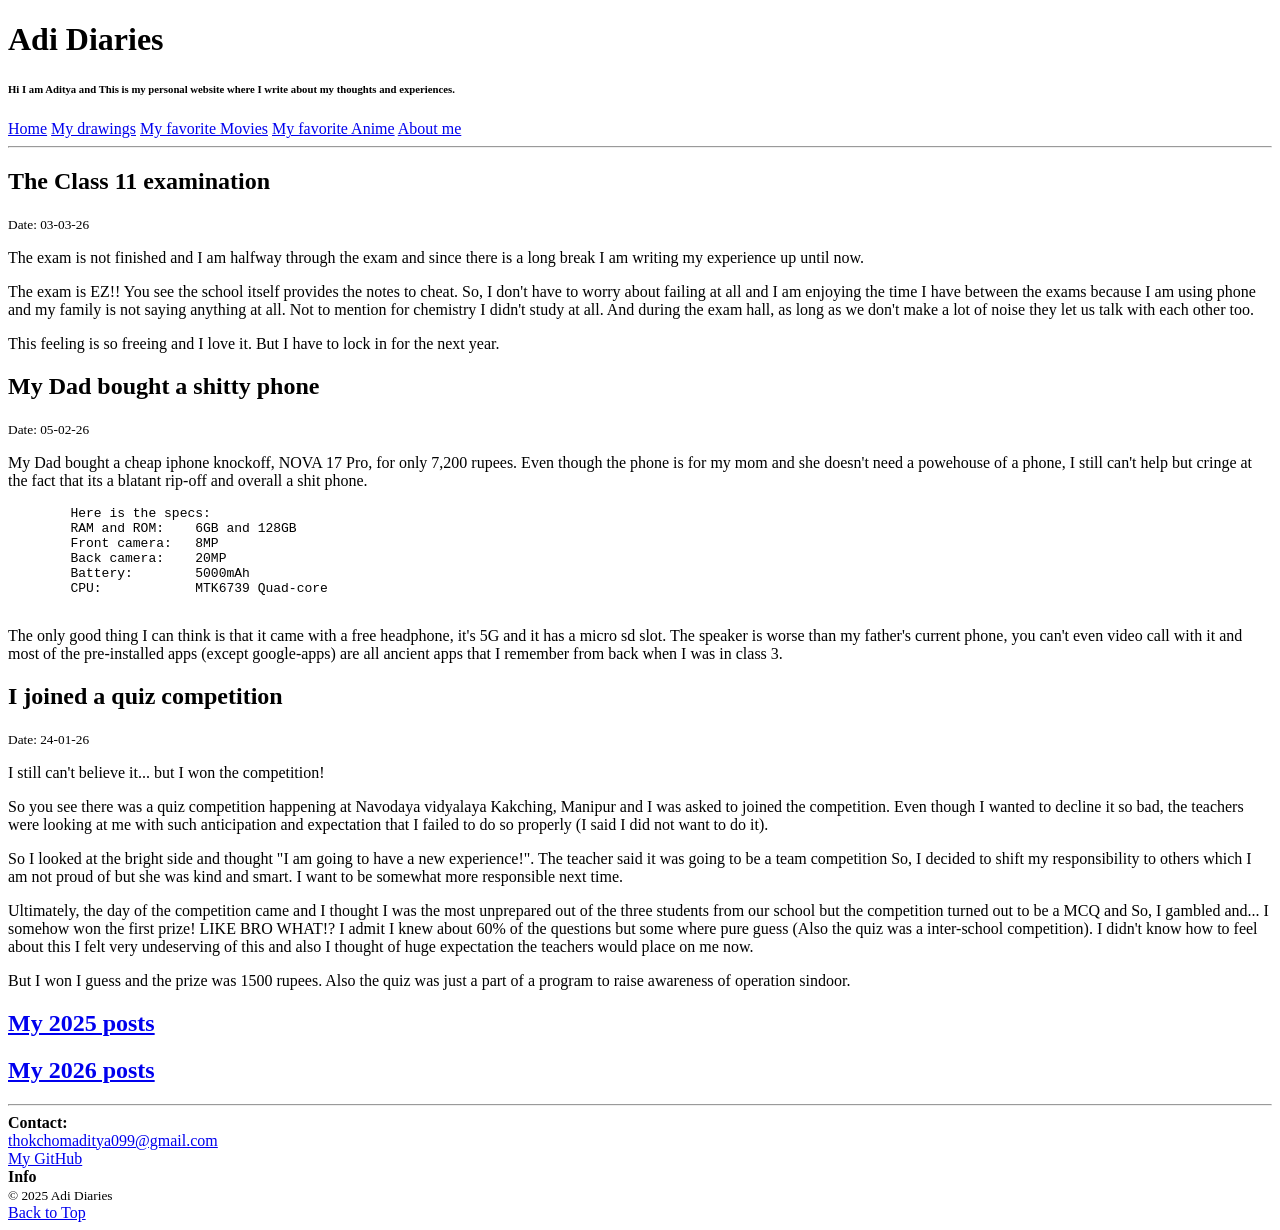
==== index.html @ 1e9d4453 "Updated website" ====
<!DOCTYPE html>
<html lang="en">
<head>
    <meta charset="UTF-8">
    <meta name="viewport" content="width=device-width, initial-scale=1.0">
    <title>Home</title>
    <link rel="stylesheet" href="style.css">
    <link rel="icon" type="image/png" href="images/Favicon.png">
    <link href="https://fonts.googleapis.com/css2?family=Press+Start+2P&display=swap" rel="stylesheet">
</head>
<body>

<!--
git add .
git commit -m "Updated website"
-->

<header>
    <h1>Adi Diaries</h1>
    <h6>Hi I am Aditya and This is my personal website where I write about my thoughts and experiences.</h6>
    <nav>
        <a href="index.html">Home</a> 
        <a href="My_art.html">My drawings</a>
        <a href="Movies.html">My favorite Movies</a>
        <a href="Anime.html">My favorite Anime</a> 
        <a href="About_me.html">About me</a>
    </nav>
    <hr>
</header>

<main>

    <!--
    <div class="boxes">
        <h2 class="topics"></h2>
        <small> Date: </small>
        <p></p>
    </div>
    -->

    <div class="boxes">
        <h2 class="topics">The Class 11 examination</h2>
        <small> Date: 03-03-26</small>
        <p>The exam is not finished and I am halfway through the exam and since there is a long break I am writing my experience up until now.</p>
        <p>The exam is EZ!! You see the school itself provides the notes to cheat. So, I don't have to worry about failing at all and I am enjoying the time I have between the exams because I am using phone and my family is not saying anything at all. Not to mention for chemistry I didn't study at all. And during the exam hall, as long as we don't make a lot of noise they let us talk with each other too.</p>
        <p>This feeling is so freeing and I love it. But I have to lock in for the next year.</p>
    </div>

    <div class="boxes">
        <h2 class="topics">My Dad bought a shitty phone</h2>
        <small> Date: 05-02-26</small>
        <p>My Dad bought a cheap iphone knockoff, NOVA 17 Pro, for only 7,200 rupees. Even though the phone is for my mom and she doesn't need a powehouse of a phone, I still can't help but cringe at the fact that its a blatant rip-off and overall a shit phone.</p>
        <pre>
        Here is the specs:
        RAM and ROM:    6GB and 128GB
        Front camera:   8MP
        Back camera:    20MP
        Battery:        5000mAh
        CPU:            MTK6739 Quad-core
        </pre>
        <p>The only good thing I can think is that it came with a free headphone, it's 5G and it has a micro sd slot. The speaker is worse than my father's current phone, you can't even video call with it and most of the pre-installed apps (except google-apps) are all ancient apps that I remember from back when I was in class 3.</p>
    </div>

    <div class="boxes">
        <h2 class="topics">I joined a quiz competition</h2>
        <small> Date: 24-01-26</small>
        <p>I still can't believe it... but I won the competition!</p>
        <p>So you see there was a quiz competition happening at Navodaya vidyalaya Kakching, Manipur and I was asked to joined the competition. Even though I wanted to decline it so bad, the teachers were looking at me with such anticipation and expectation that I failed to do so properly (I said I did not want to do it).</p>
        <p>So I looked at the bright side and thought "I am going to have a new experience!". The teacher said it was going to be a team competition So, I decided to shift my responsibility to others which I am not proud of but she was kind and smart. I want to be somewhat more responsible next time.</p>
        <p>Ultimately, the day of the competition came and I thought I was the most unprepared out of the three students from our school but the competition turned out to be a MCQ and So, I gambled and... I somehow won the first prize! LIKE BRO WHAT!? I admit I knew about 60% of the questions but some where pure guess (Also the quiz was a inter-school competition). I didn't know how to feel about this I felt very undeserving of this and also I thought of huge expectation the teachers would place on me now.</p>
        <p>But I won I guess and the prize was 1500 rupees. Also the quiz was just a part of a program to raise awareness of operation sindoor.</p>
    </div>
    
    <nav>
        <div class="buttons">
            <a href="YearlyPosts/2025posts.html"><h2 class="topics">My 2025 posts</h2></a>
        </div>

        <div class="buttons">
            <a href="YearlyPosts/2026posts.html"><h2 class="topics">My 2026 posts</h2></a>
        </div>
    </nav>
    
</main>

<footer>
    <hr>
    <div class="footer-container">

        <div class="footer-section">
            <strong>Contact:</strong><br>
            <a href="mailto:thokchomaditya099@gmail.com">thokchomaditya099@gmail.com</a><br>
            <a href="https://github.com/I-M-Adi099">My GitHub</a>
        </div>

        <div class="footer-section">
            <strong>Info</strong><br>
            <small>© 2025 Adi Diaries</small><br>
            <a href="#top" class="back-to-top">Back to Top</a>
        </div>
    </div>
</footer>

</body>
</html>
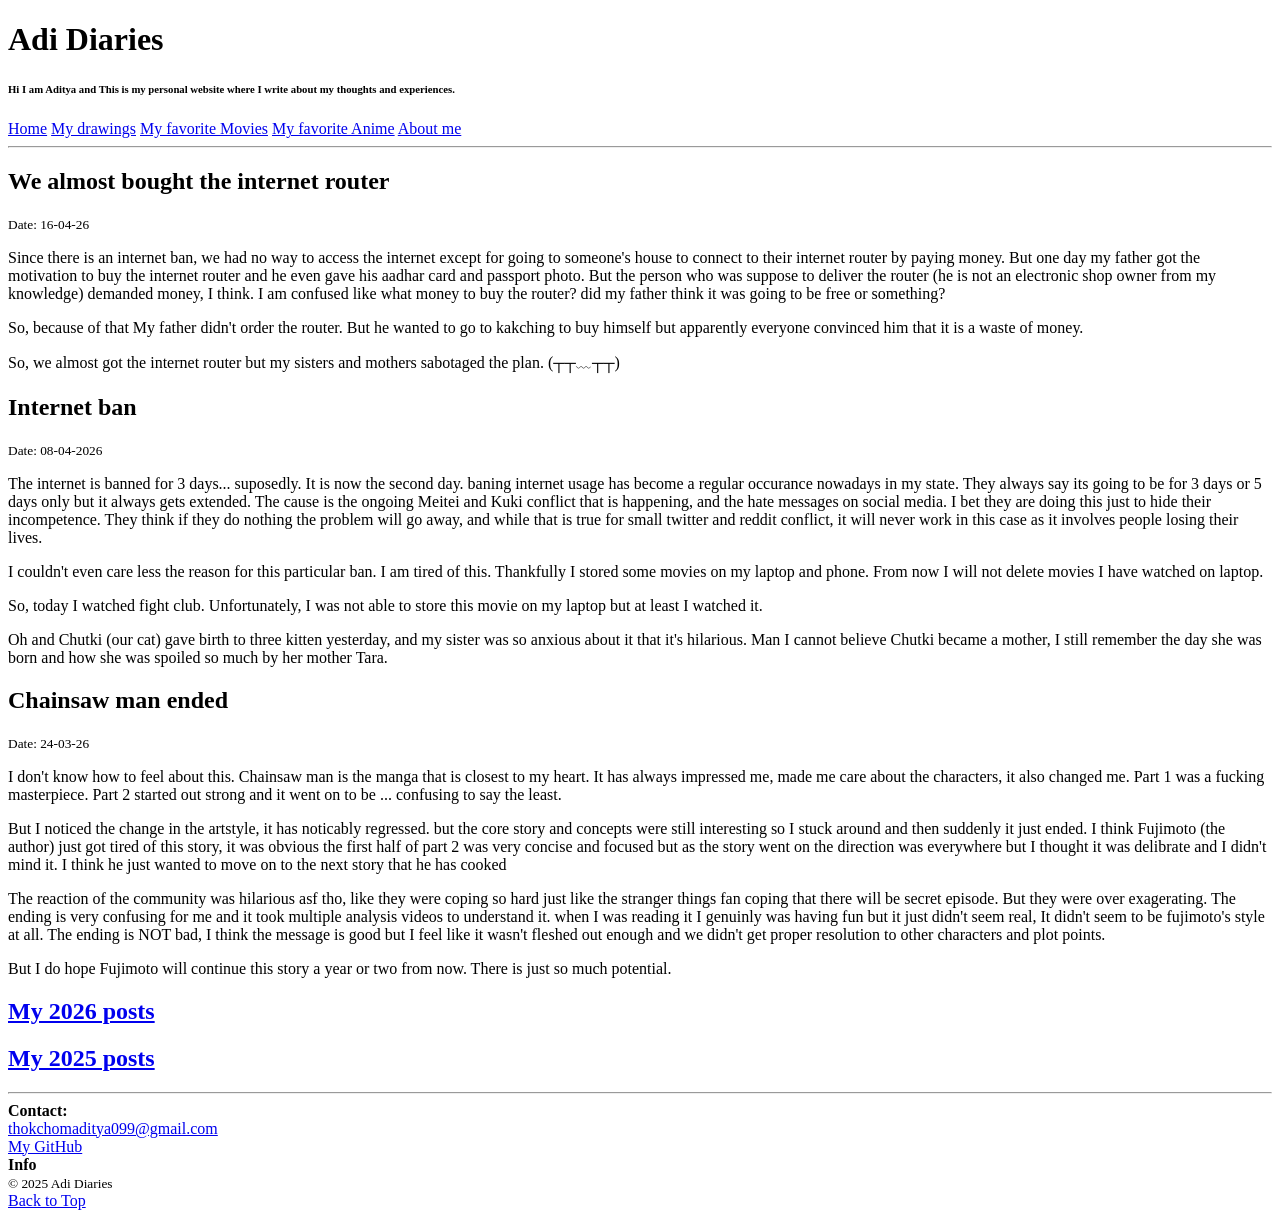
==== commit 0aff9186: "Updated website" ====
--- a/index.html
+++ b/index.html
@@ -39,46 +39,41 @@
     -->
 
     <div class="boxes">
-        <h2 class="topics">The Class 11 examination</h2>
-        <small> Date: 03-03-26</small>
-        <p>The exam is not finished and I am halfway through the exam and since there is a long break I am writing my experience up until now.</p>
-        <p>The exam is EZ!! You see the school itself provides the notes to cheat. So, I don't have to worry about failing at all and I am enjoying the time I have between the exams because I am using phone and my family is not saying anything at all. Not to mention for chemistry I didn't study at all. And during the exam hall, as long as we don't make a lot of noise they let us talk with each other too.</p>
-        <p>This feeling is so freeing and I love it. But I have to lock in for the next year.</p>
+        <h2 class="topics">We almost bought the internet router</h2>
+        <small> Date: 16-04-26</small>
+        <p>Since there is an internet ban, we had no way to access the internet except for going to someone's house to connect to their internet router by paying money. But one day my father got the motivation to buy the internet router and he even gave his aadhar card and passport photo. But the person who was suppose to deliver the router (he is not an electronic shop owner from my knowledge) demanded money, I think. I am confused like what money to buy the router? did my father think it was going to be free or something?</p>
+        <p>So, because of that My father didn't order the router. But he wanted to go to kakching to buy himself but apparently everyone convinced him that it is a waste of money.</p>
+        <p>So, we almost got the internet router but my sisters and mothers sabotaged the plan. (┬┬﹏┬┬)</p>
     </div>
 
     <div class="boxes">
-        <h2 class="topics">My Dad bought a shitty phone</h2>
-        <small> Date: 05-02-26</small>
-        <p>My Dad bought a cheap iphone knockoff, NOVA 17 Pro, for only 7,200 rupees. Even though the phone is for my mom and she doesn't need a powehouse of a phone, I still can't help but cringe at the fact that its a blatant rip-off and overall a shit phone.</p>
-        <pre>
-        Here is the specs:
-        RAM and ROM:    6GB and 128GB
-        Front camera:   8MP
-        Back camera:    20MP
-        Battery:        5000mAh
-        CPU:            MTK6739 Quad-core
-        </pre>
-        <p>The only good thing I can think is that it came with a free headphone, it's 5G and it has a micro sd slot. The speaker is worse than my father's current phone, you can't even video call with it and most of the pre-installed apps (except google-apps) are all ancient apps that I remember from back when I was in class 3.</p>
+        <h2 class="topics">Internet ban</h2>
+        <small> Date: 08-04-2026</small>
+        <p>The internet is banned for 3 days... suposedly. It is now the second day. baning internet usage has become a regular occurance nowadays in my state. They always say its going to be for 3 days or 5 days only but it always gets extended. The cause is the ongoing Meitei and Kuki conflict that is happening, and the hate messages on social media. I bet they are doing this just to hide their incompetence. They think if they do nothing the problem will go away, and while that is true for small twitter and reddit conflict, it will never work in this case as it involves people losing their lives. </p>
+        <p>I couldn't even care less the reason for this particular ban. I am tired of this. Thankfully I stored some movies on my laptop and phone. From now I will not delete movies I have watched on laptop.</p>
+        <p>So, today I watched fight club. Unfortunately, I was not able to store this movie on my laptop but at least I watched it.</p>
+        <p>Oh and Chutki (our cat) gave birth to three kitten yesterday, and my sister was so anxious about it that it's hilarious. Man I cannot believe Chutki became a mother, I still remember the day she was born and how she was spoiled so much by her mother Tara.</p>
     </div>
 
     <div class="boxes">
-        <h2 class="topics">I joined a quiz competition</h2>
-        <small> Date: 24-01-26</small>
-        <p>I still can't believe it... but I won the competition!</p>
-        <p>So you see there was a quiz competition happening at Navodaya vidyalaya Kakching, Manipur and I was asked to joined the competition. Even though I wanted to decline it so bad, the teachers were looking at me with such anticipation and expectation that I failed to do so properly (I said I did not want to do it).</p>
-        <p>So I looked at the bright side and thought "I am going to have a new experience!". The teacher said it was going to be a team competition So, I decided to shift my responsibility to others which I am not proud of but she was kind and smart. I want to be somewhat more responsible next time.</p>
-        <p>Ultimately, the day of the competition came and I thought I was the most unprepared out of the three students from our school but the competition turned out to be a MCQ and So, I gambled and... I somehow won the first prize! LIKE BRO WHAT!? I admit I knew about 60% of the questions but some where pure guess (Also the quiz was a inter-school competition). I didn't know how to feel about this I felt very undeserving of this and also I thought of huge expectation the teachers would place on me now.</p>
-        <p>But I won I guess and the prize was 1500 rupees. Also the quiz was just a part of a program to raise awareness of operation sindoor.</p>
+        <h2 class="topics">Chainsaw man ended</h2>
+        <small> Date: 24-03-26</small>
+        <p>I don't know how to feel about this. Chainsaw man is the manga that is closest to my heart. It has always impressed me, made me care about the characters, it also changed me. Part 1 was a fucking masterpiece. Part 2 started out strong and it went on to be ... confusing to say the least.</p>
+        <p>But I noticed the change in the artstyle, it has noticably regressed. but the core story and concepts were still interesting so I stuck around and then suddenly it just ended. I think Fujimoto (the author) just got tired of this story, it was obvious the first half of part 2 was very concise and focused but as the story went on the direction was everywhere but I thought it was delibrate and I didn't mind it. I think he just wanted to move on to the next story that he has cooked</p>
+        <p>The reaction of the community was hilarious asf tho, like they were coping so hard just like the stranger things fan coping that there will be secret episode. But they were over exagerating. The ending is very confusing for me and it took multiple analysis videos to understand it. when I was reading it I genuinly was having fun but it just didn't seem real, It didn't seem to be fujimoto's style at all. The ending is NOT bad, I think the message is good but I feel like it wasn't fleshed out enough and we didn't get proper resolution to other characters and plot points.</p>
+        <p>But I do hope Fujimoto will continue this story a year or two from now. There is just so much potential.</p>    
     </div>
-    
+
     <nav>
+
+        <div class="buttons">
+            <a href="YearlyPosts/2026posts.html"><h2 class="topics">My 2026 posts</h2></a>
+        </div>
+
         <div class="buttons">
             <a href="YearlyPosts/2025posts.html"><h2 class="topics">My 2025 posts</h2></a>
         </div>
 
-        <div class="buttons">
-            <a href="YearlyPosts/2026posts.html"><h2 class="topics">My 2026 posts</h2></a>
-        </div>
     </nav>
     
 </main>
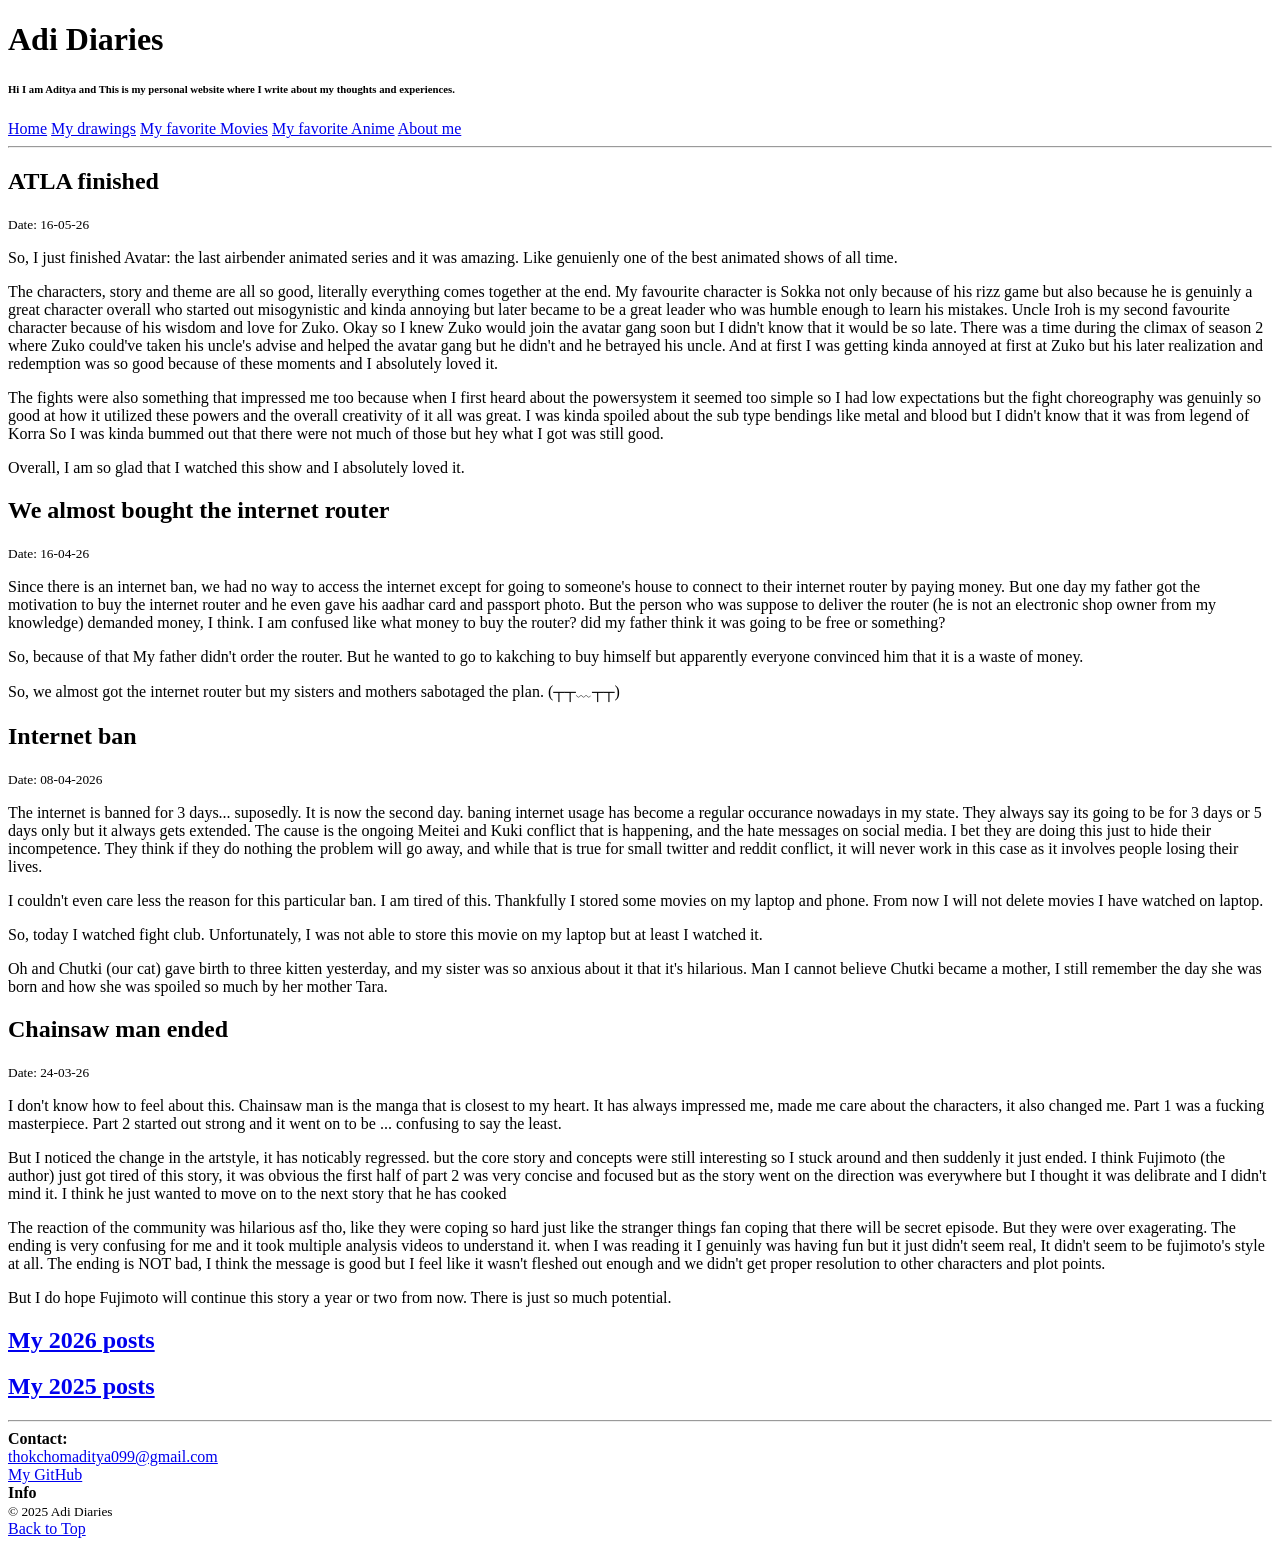
==== commit aff76a81: "Updated website" ====
--- a/index.html
+++ b/index.html
@@ -37,6 +37,15 @@
         <p></p>
     </div>
     -->
+
+    <div class="boxes">
+        <h2 class="topics">ATLA finished</h2>
+        <small> Date: 16-05-26</small>
+        <p>So, I just finished Avatar: the last airbender animated series and it was amazing. Like genuienly one of the best animated shows of all time.</p>
+        <p>The characters, story and theme are all so good, literally everything comes together at the end. My favourite character is Sokka not only because of his rizz game but also because he is genuinly a great character overall who started out misogynistic and kinda annoying but later became to be a great leader who was humble enough to learn his mistakes. Uncle Iroh is my second favourite character because of his wisdom and love for Zuko. Okay so I knew Zuko would join the avatar gang soon but I didn't know that it would be so late. There was a time during the climax of season 2 where Zuko could've taken his uncle's advise and helped the avatar gang but he didn't and he betrayed his uncle. And at first I was getting kinda annoyed at first at Zuko but his later realization and redemption was so good because of these moments and I absolutely loved it.</p>
+        <p>The fights were also something that impressed me too because when I first heard about the powersystem it seemed too simple so I had low expectations but the fight choreography was genuinly so good at how it utilized these powers and the overall creativity of it all was great. I was kinda spoiled about the sub type bendings like metal and blood but I didn't know that it was from legend of Korra So I was kinda bummed out that there were not much of those but hey what I got was still good. </p>
+        <p>Overall, I am so glad that I watched this show and I absolutely loved it.</p>
+    </div>
 
     <div class="boxes">
         <h2 class="topics">We almost bought the internet router</h2>
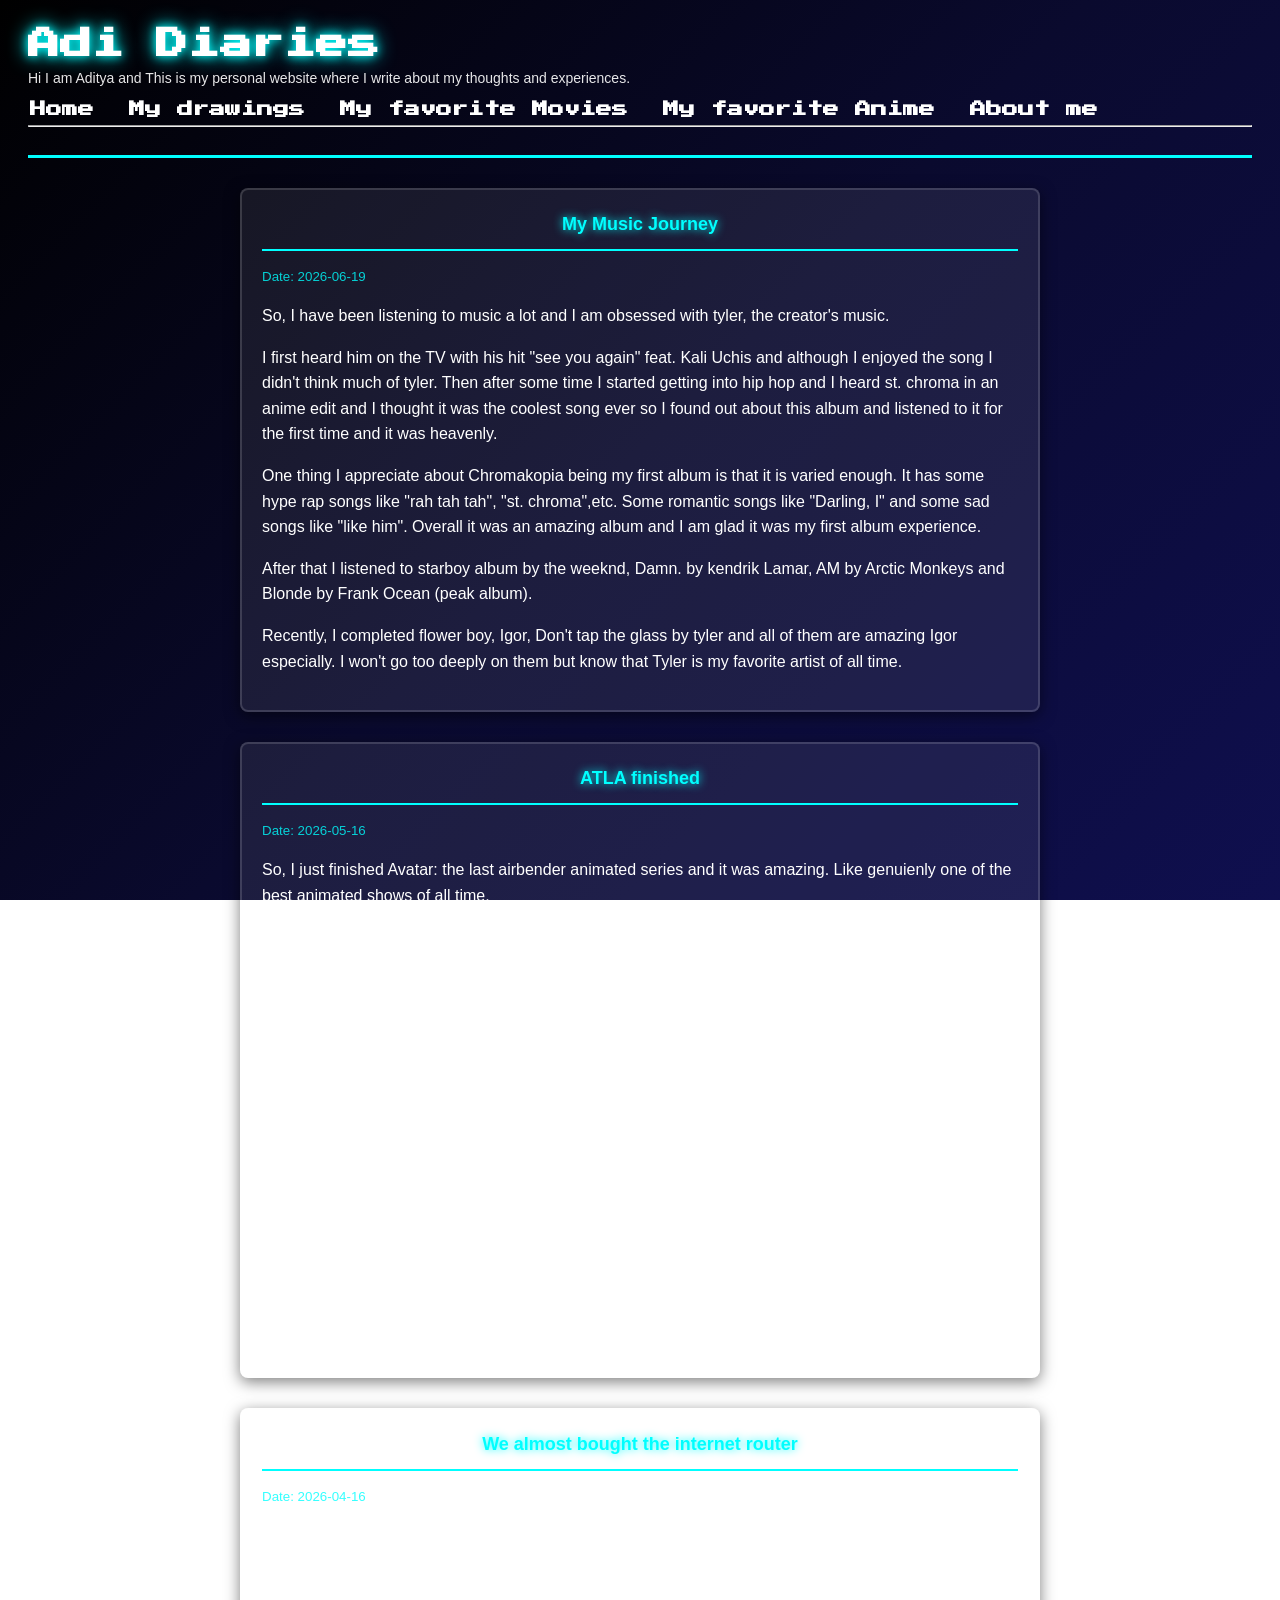
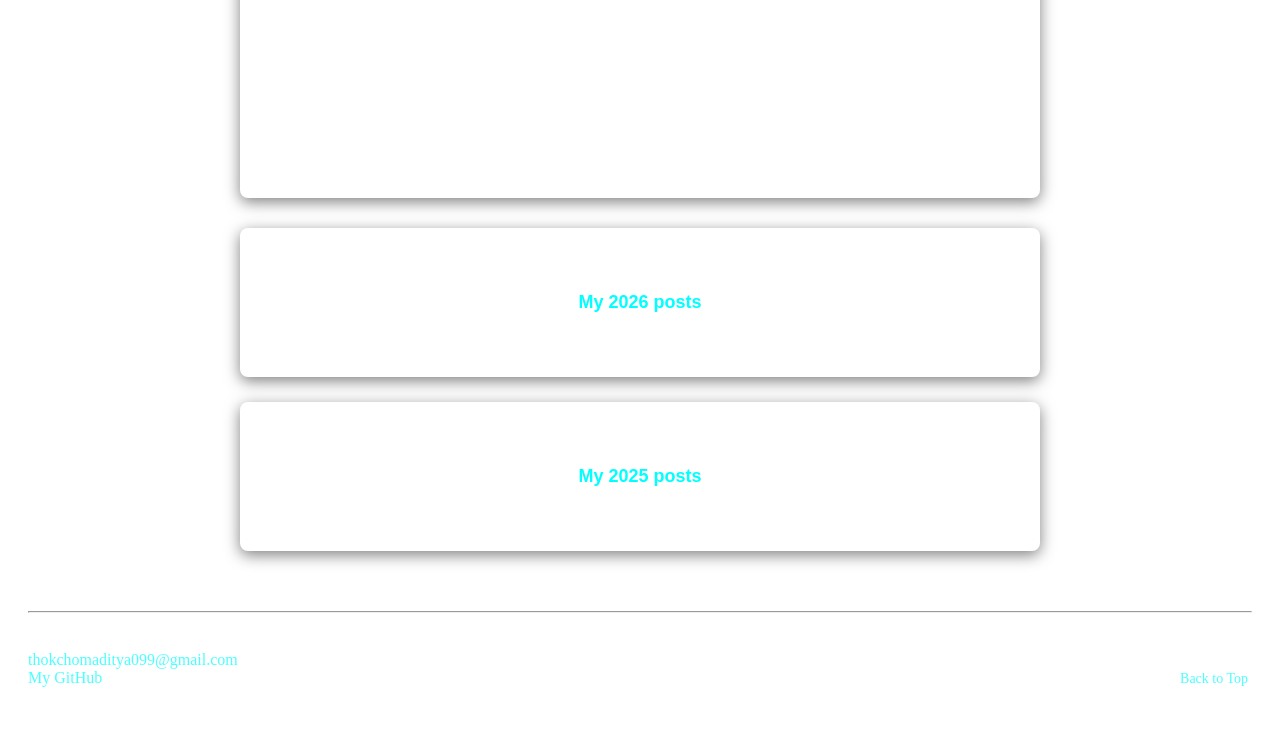
==== commit 6c811e6a: "Updated website" ====
--- a/index.html
+++ b/index.html
@@ -9,11 +9,6 @@
     <link href="https://fonts.googleapis.com/css2?family=Press+Start+2P&display=swap" rel="stylesheet">
 </head>
 <body>
-
-<!--
-git add .
-git commit -m "Updated website"
--->
 
 <header>
     <h1>Adi Diaries</h1>
@@ -39,8 +34,18 @@
     -->
 
     <div class="boxes">
+        <h2 class="topics">My Music Journey</h2>
+        <small>Date: 2026-06-19</small>
+        <p>So, I have been listening to music a lot and I am obsessed with tyler, the creator's music.</p>
+        <p>I first heard him on the TV with his hit "see you again" feat. Kali Uchis and although I enjoyed the song I didn't think much of tyler. Then after some time I started getting into hip hop and I heard st. chroma in an anime edit and I thought it was the coolest song ever so I found out about this album and listened to it for the first time and it was heavenly.</p>
+        <P>One thing I appreciate about Chromakopia being my first album is that it is varied enough. It has some hype rap songs like "rah tah tah", "st. chroma",etc. Some romantic songs like "Darling, I" and some sad songs like "like him". Overall it was an amazing album and I am glad it was my first album experience.</P>
+        <p>After that I listened to starboy album by the weeknd, Damn. by kendrik Lamar, AM by Arctic Monkeys and Blonde by Frank Ocean (peak album).</p>
+        <p>Recently, I completed flower boy, Igor, Don't tap the glass by tyler and all of them are amazing Igor especially. I won't go too deeply on them but know that Tyler is my favorite artist of all time.</p>
+    </div>
+
+    <div class="boxes">
         <h2 class="topics">ATLA finished</h2>
-        <small> Date: 16-05-26</small>
+        <small>Date: 2026-05-16</small>
         <p>So, I just finished Avatar: the last airbender animated series and it was amazing. Like genuienly one of the best animated shows of all time.</p>
         <p>The characters, story and theme are all so good, literally everything comes together at the end. My favourite character is Sokka not only because of his rizz game but also because he is genuinly a great character overall who started out misogynistic and kinda annoying but later became to be a great leader who was humble enough to learn his mistakes. Uncle Iroh is my second favourite character because of his wisdom and love for Zuko. Okay so I knew Zuko would join the avatar gang soon but I didn't know that it would be so late. There was a time during the climax of season 2 where Zuko could've taken his uncle's advise and helped the avatar gang but he didn't and he betrayed his uncle. And at first I was getting kinda annoyed at first at Zuko but his later realization and redemption was so good because of these moments and I absolutely loved it.</p>
         <p>The fights were also something that impressed me too because when I first heard about the powersystem it seemed too simple so I had low expectations but the fight choreography was genuinly so good at how it utilized these powers and the overall creativity of it all was great. I was kinda spoiled about the sub type bendings like metal and blood but I didn't know that it was from legend of Korra So I was kinda bummed out that there were not much of those but hey what I got was still good. </p>
@@ -49,32 +54,13 @@
 
     <div class="boxes">
         <h2 class="topics">We almost bought the internet router</h2>
-        <small> Date: 16-04-26</small>
+        <small>Date: 2026-04-16</small>
         <p>Since there is an internet ban, we had no way to access the internet except for going to someone's house to connect to their internet router by paying money. But one day my father got the motivation to buy the internet router and he even gave his aadhar card and passport photo. But the person who was suppose to deliver the router (he is not an electronic shop owner from my knowledge) demanded money, I think. I am confused like what money to buy the router? did my father think it was going to be free or something?</p>
         <p>So, because of that My father didn't order the router. But he wanted to go to kakching to buy himself but apparently everyone convinced him that it is a waste of money.</p>
         <p>So, we almost got the internet router but my sisters and mothers sabotaged the plan. (┬┬﹏┬┬)</p>
     </div>
 
-    <div class="boxes">
-        <h2 class="topics">Internet ban</h2>
-        <small> Date: 08-04-2026</small>
-        <p>The internet is banned for 3 days... suposedly. It is now the second day. baning internet usage has become a regular occurance nowadays in my state. They always say its going to be for 3 days or 5 days only but it always gets extended. The cause is the ongoing Meitei and Kuki conflict that is happening, and the hate messages on social media. I bet they are doing this just to hide their incompetence. They think if they do nothing the problem will go away, and while that is true for small twitter and reddit conflict, it will never work in this case as it involves people losing their lives. </p>
-        <p>I couldn't even care less the reason for this particular ban. I am tired of this. Thankfully I stored some movies on my laptop and phone. From now I will not delete movies I have watched on laptop.</p>
-        <p>So, today I watched fight club. Unfortunately, I was not able to store this movie on my laptop but at least I watched it.</p>
-        <p>Oh and Chutki (our cat) gave birth to three kitten yesterday, and my sister was so anxious about it that it's hilarious. Man I cannot believe Chutki became a mother, I still remember the day she was born and how she was spoiled so much by her mother Tara.</p>
-    </div>
-
-    <div class="boxes">
-        <h2 class="topics">Chainsaw man ended</h2>
-        <small> Date: 24-03-26</small>
-        <p>I don't know how to feel about this. Chainsaw man is the manga that is closest to my heart. It has always impressed me, made me care about the characters, it also changed me. Part 1 was a fucking masterpiece. Part 2 started out strong and it went on to be ... confusing to say the least.</p>
-        <p>But I noticed the change in the artstyle, it has noticably regressed. but the core story and concepts were still interesting so I stuck around and then suddenly it just ended. I think Fujimoto (the author) just got tired of this story, it was obvious the first half of part 2 was very concise and focused but as the story went on the direction was everywhere but I thought it was delibrate and I didn't mind it. I think he just wanted to move on to the next story that he has cooked</p>
-        <p>The reaction of the community was hilarious asf tho, like they were coping so hard just like the stranger things fan coping that there will be secret episode. But they were over exagerating. The ending is very confusing for me and it took multiple analysis videos to understand it. when I was reading it I genuinly was having fun but it just didn't seem real, It didn't seem to be fujimoto's style at all. The ending is NOT bad, I think the message is good but I feel like it wasn't fleshed out enough and we didn't get proper resolution to other characters and plot points.</p>
-        <p>But I do hope Fujimoto will continue this story a year or two from now. There is just so much potential.</p>    
-    </div>
-
     <nav>
-
         <div class="buttons">
             <a href="YearlyPosts/2026posts.html"><h2 class="topics">My 2026 posts</h2></a>
         </div>
@@ -82,7 +68,6 @@
         <div class="buttons">
             <a href="YearlyPosts/2025posts.html"><h2 class="topics">My 2025 posts</h2></a>
         </div>
-
     </nav>
     
 </main>
@@ -99,7 +84,7 @@
 
         <div class="footer-section">
             <strong>Info</strong><br>
-            <small>© 2025 Adi Diaries</small><br>
+            <small>©Adi Diaries</small><br>
             <a href="#top" class="back-to-top">Back to Top</a>
         </div>
     </div>
--- a/style.css
+++ b/style.css
@@ -0,0 +1,226 @@
+:root {
+    --cyan-bright: #00ffff;
+    --cyan-glow: rgba(0, 255, 255, 0.4);
+    --dark-bg: rgba(255, 255, 255, 0.08);
+    --border-dark: rgba(255, 255, 255, 0.15);
+}
+
+body {
+    background: linear-gradient(135deg, #000000 0%, #0a0a2e 50%, #0f0f4f 100%);
+    background-repeat: no-repeat;
+    background-attachment: fixed;
+    color: white;
+    padding: 20px;
+    font-family: sans-serif;
+}
+
+header {
+    font-family: "Press Start 2P", "Courier New", monospace;
+    margin-bottom: 30px;
+    border-bottom: 3px solid var(--cyan-bright);
+    padding-bottom: 20px;
+}
+
+header h1 {
+    text-shadow: 0 0 10px var(--cyan-bright), 0 0 20px var(--cyan-bright);
+    margin: 0 0 10px 0;
+}
+
+header h6 {
+    font-family: consolas, sans-serif;
+    font-size: 14px;
+    font-weight: normal;
+    margin: 0 0 15px 0;
+    color: rgba(255, 255, 255, 0.9);
+}
+
+/* Desktop hover (normal) */
+nav a {
+    color: #fff;
+    text-decoration: none;
+    margin-right: 15px;
+    position: relative;
+    padding: 6px 2px;
+    transition: all 0.25s ease;
+    font-weight: bold;
+}
+
+nav a::after {
+    content: "";
+    position: absolute;
+    left: 0;
+    bottom: -2px;
+    height: 3px;
+    width: 0%;
+    background-color: var(--cyan-bright);
+    box-shadow: 0 0 8px var(--cyan-bright);
+    transition: width 0.25s ease;
+}
+
+nav a:hover {
+    color: var(--cyan-bright);
+    text-shadow: 0 0 8px var(--cyan-bright), 0 0 15px var(--cyan-bright);
+}
+
+nav a:hover::after {
+    width: 100%;
+}
+
+
+main {
+    max-width: 800px;
+    margin: 0 auto;
+}
+
+.boxes {
+    background-color: var(--dark-bg);
+    border: 2px solid var(--border-dark);
+    border-radius: 8px;
+    padding: 20px;
+    margin-bottom: 30px;
+    font-size: 16px;
+    line-height: 1.6;
+    box-shadow: 0 4px 15px rgba(0, 0, 0, 0.5);
+    transition: all 0.3s ease;
+}
+
+.boxes:hover {
+    border-color: var(--cyan-bright);
+    box-shadow: 0 0 15px var(--cyan-glow), 0 4px 15px rgba(0, 0, 0, 0.5);
+}
+
+.boxes img {
+    width: 100%;
+    max-width: 300px;
+    height: auto;
+    border-radius: 8px;
+    display: block;
+    margin: 15px auto;
+    border: 2px solid var(--border-dark);
+    transition: all 0.3s ease;
+}
+
+.boxes img:hover {
+    border-color: var(--cyan-bright);
+    box-shadow: 0 0 10px var(--cyan-glow);
+}
+
+
+.boxes h2 {
+    color: var(--cyan-bright);
+    text-shadow: 0 0 10px var(--cyan-bright);
+    margin-top: 0;
+    border-bottom: 2px solid var(--cyan-bright);
+    padding-bottom: 10px;
+}
+
+.topics {
+    font-family: consolas, sans-serif;
+    color: var(--cyan-bright);
+    text-align: center;
+    font-size: 18px;
+}
+
+.boxes small {
+    color: rgba(0, 255, 255, 0.8);
+    display: block;
+    margin-bottom: 10px;
+}
+
+.buttons {
+    background-color: var(--dark-bg);
+    border: 2px solid var(--border-dark);
+    border-radius: 8px;
+    font-size: 16px;
+    line-height: 1.5;
+    padding: 20px;
+    margin-bottom: 25px;
+    margin: 0 auto 25px auto;
+    box-shadow: 0 4px 15px rgba(0, 0, 0, 0.5);
+    transition: all 0.3s ease;
+    text-align: center;
+}
+
+.buttons:hover {
+    border-color: var(--cyan-bright);
+    box-shadow: 0 0 15px var(--cyan-glow), 0 4px 15px rgba(0, 0, 0, 0.5);
+}
+
+.buttons a {
+    text-decoration: none;
+    color: inherit;
+}
+
+footer {
+    font-family: consolas;
+    margin-top: 30px;
+    text-align: left;
+    padding-bottom: 20px;
+    border-top: 2px solid var(--border-dark);
+    padding-top: 20px;
+}
+
+.footer-container {
+    display: flex;
+    justify-content: space-between;
+    flex-wrap: wrap;
+    margin-top: 10px;
+}
+
+.footer-section {
+    margin: 10px 0;
+}
+
+.footer-section a {
+    color: rgba(0, 255, 255, 0.7);
+    text-decoration: none;
+    transition: all 0.2s ease;
+}
+
+.footer-section a:hover {
+    color: var(--cyan-bright);
+    text-decoration: underline;
+    text-shadow: 0 0 8px var(--cyan-bright);
+}
+
+.back-to-top {
+    font-size: 14px;
+}
+
+/* Mobile tap-friendly style */
+@media (max-width: 600px) {
+    header h1 {
+        font-size: 24px;
+    }
+
+    nav a {
+        display: block;
+        margin: 8px 0;
+        padding: 10px 0;
+        font-size: 16px;
+        text-align: center;
+        text-shadow: none;
+        border-radius: 6px;
+        transition: background-color 0.2s ease, color 0.2s ease;
+    }
+
+    nav a:active,
+    nav a:focus {
+        background-color: var(--cyan-glow);
+        color: var(--cyan-bright);
+    }
+
+    nav a::after {
+        display: none;
+    }
+
+    .boxes {
+        padding: 15px;
+        margin-bottom: 20px;
+    }
+
+    .buttons {
+        padding: 15px;
+        margin-bottom: 20px;
+    }
+}
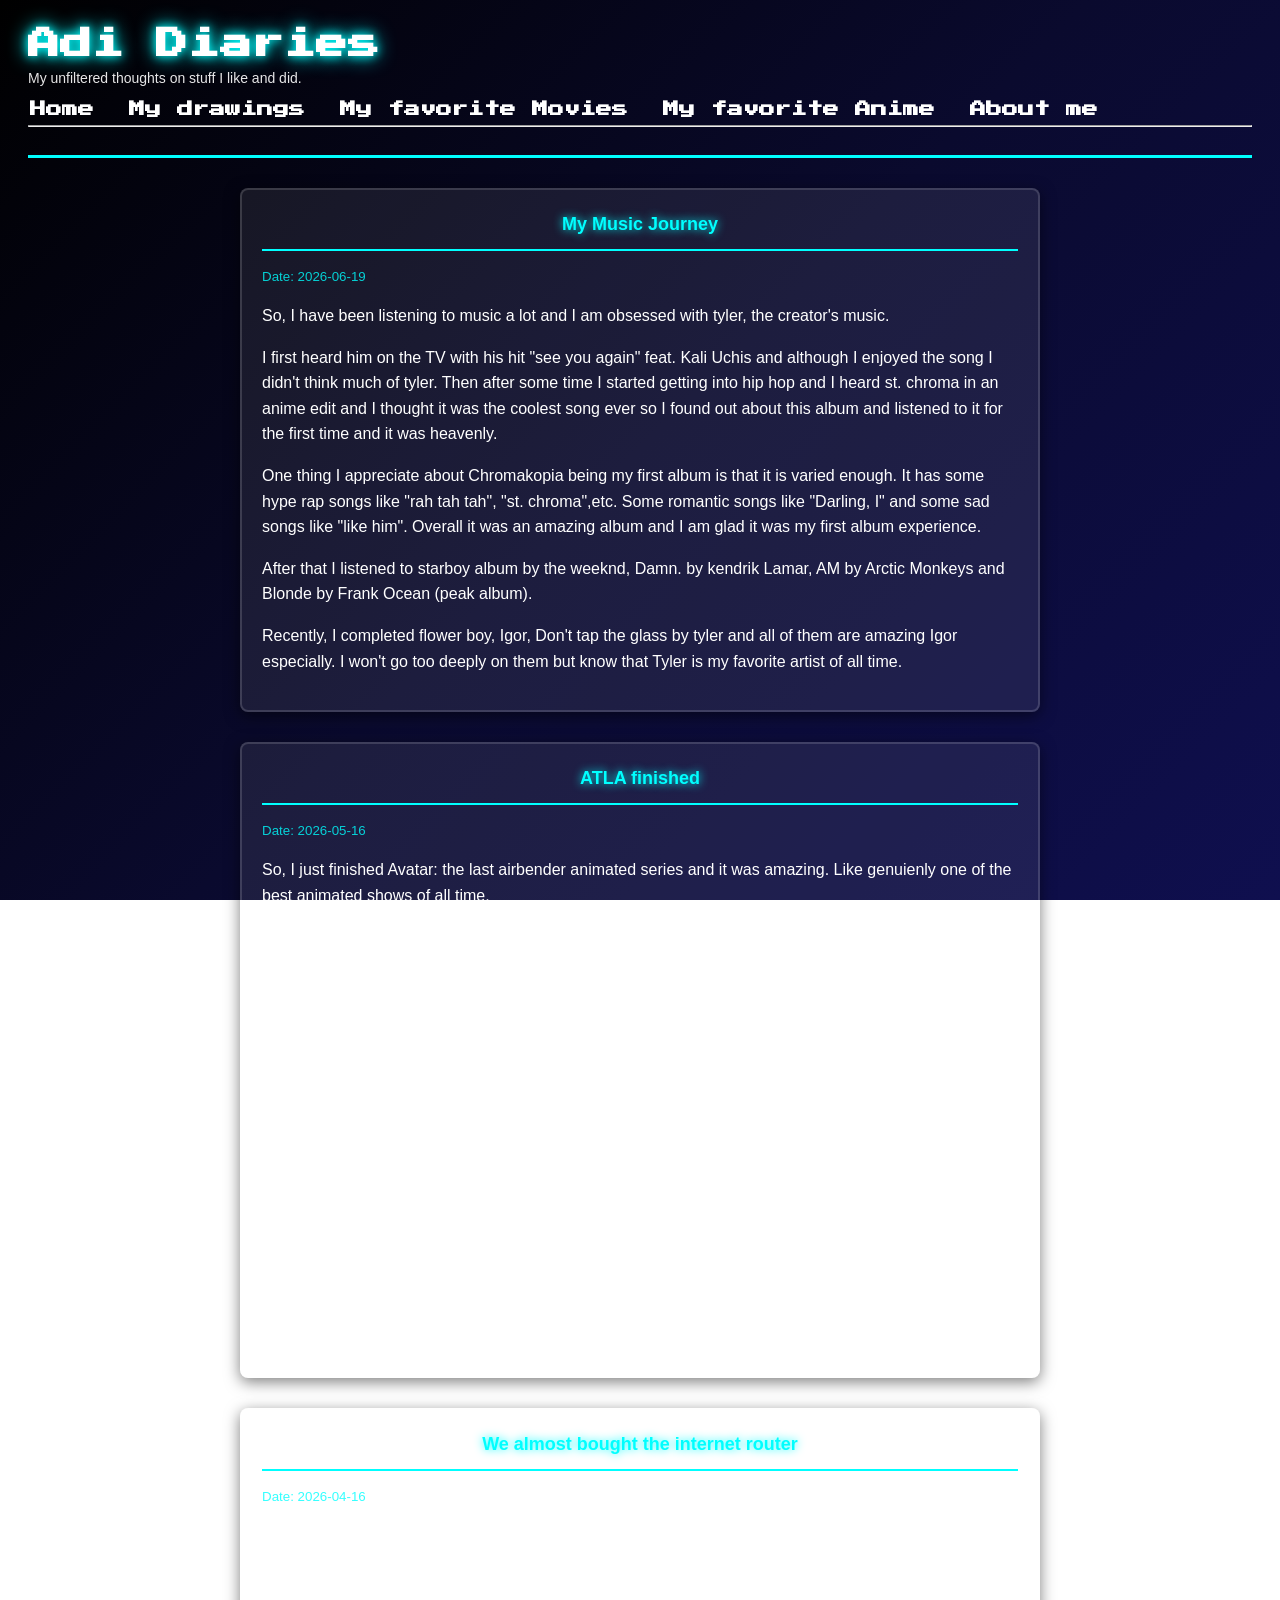
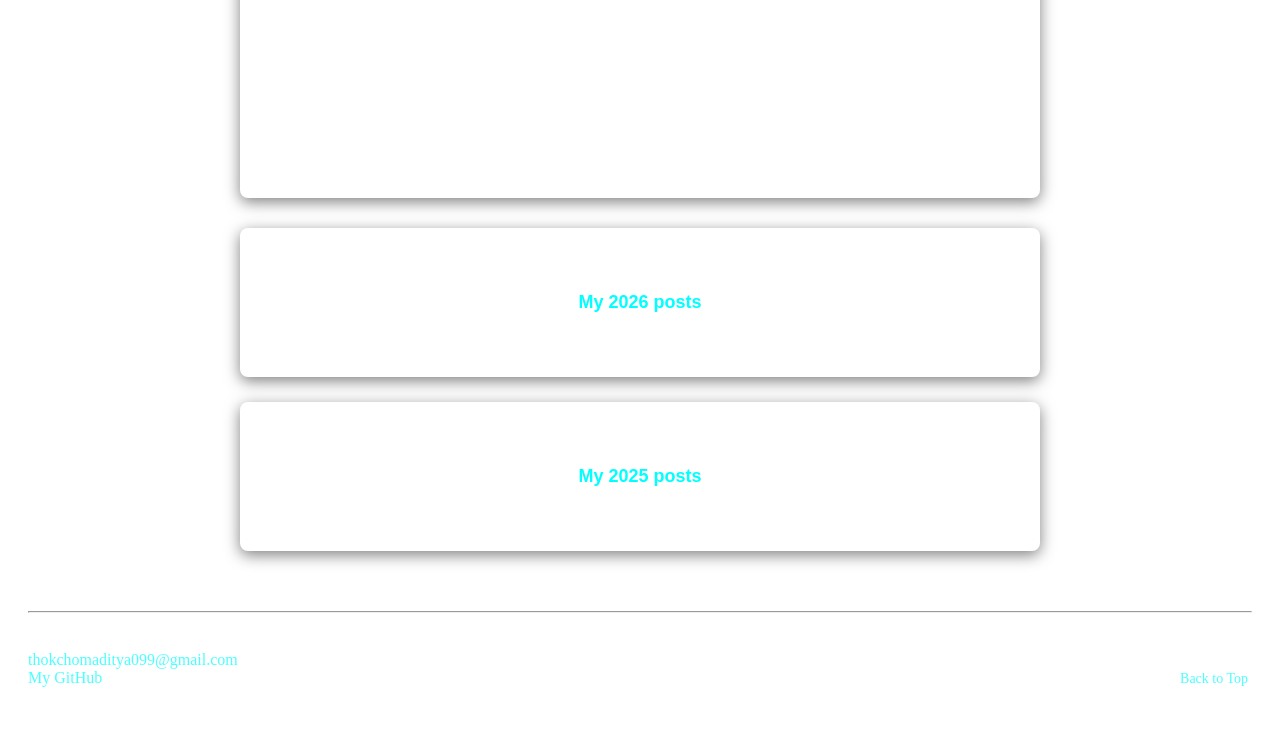
==== commit 81b8f32f: "Updated my  website" ====
--- a/index.html
+++ b/index.html
@@ -12,7 +12,7 @@
 
 <header>
     <h1>Adi Diaries</h1>
-    <h6>Hi I am Aditya and This is my personal website where I write about my thoughts and experiences.</h6>
+    <h6>My unfiltered thoughts on stuff I like and did. </h6>
     <nav>
         <a href="index.html">Home</a> 
         <a href="My_art.html">My drawings</a>
--- a/style.css
+++ b/style.css
@@ -93,6 +93,8 @@
     width: 100%;
     max-width: 300px;
     height: auto;
+    aspect-ratio: 2 / 3;
+    object-fit: cover;
     border-radius: 8px;
     display: block;
     margin: 15px auto;
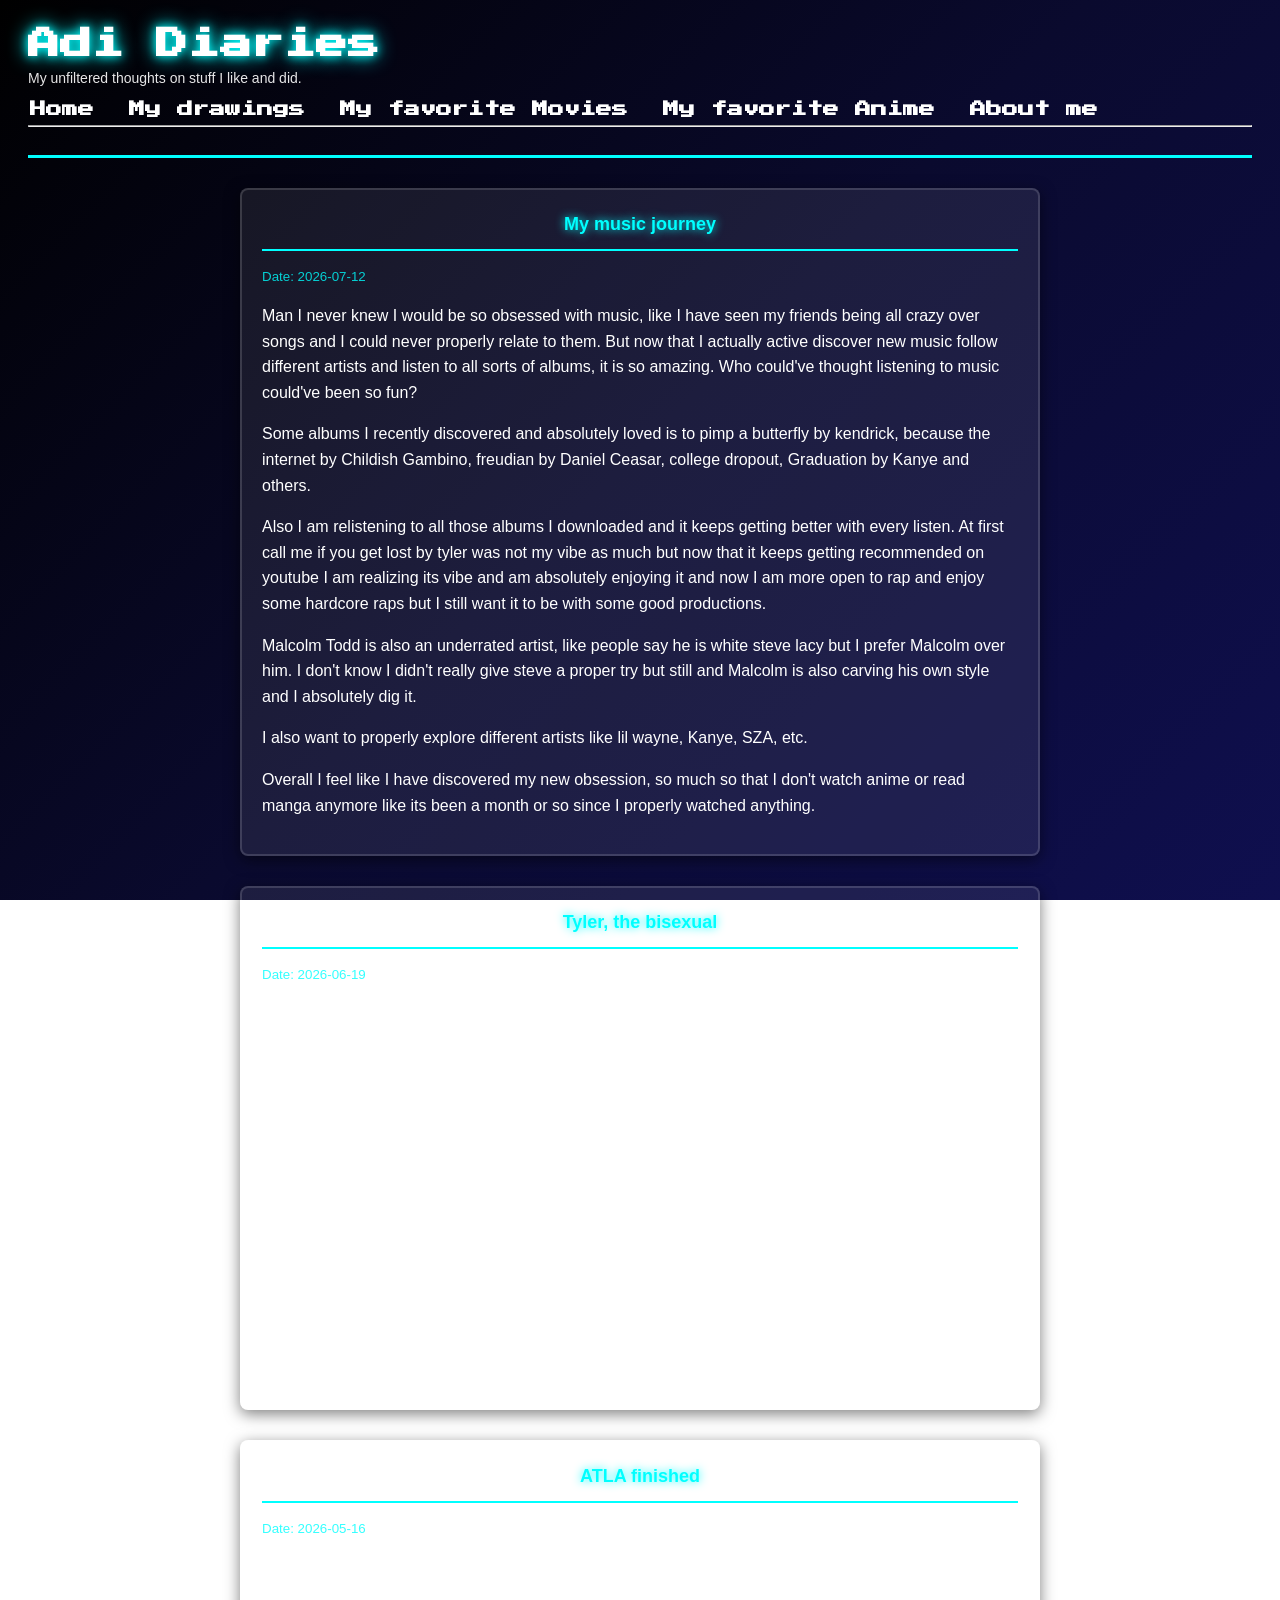
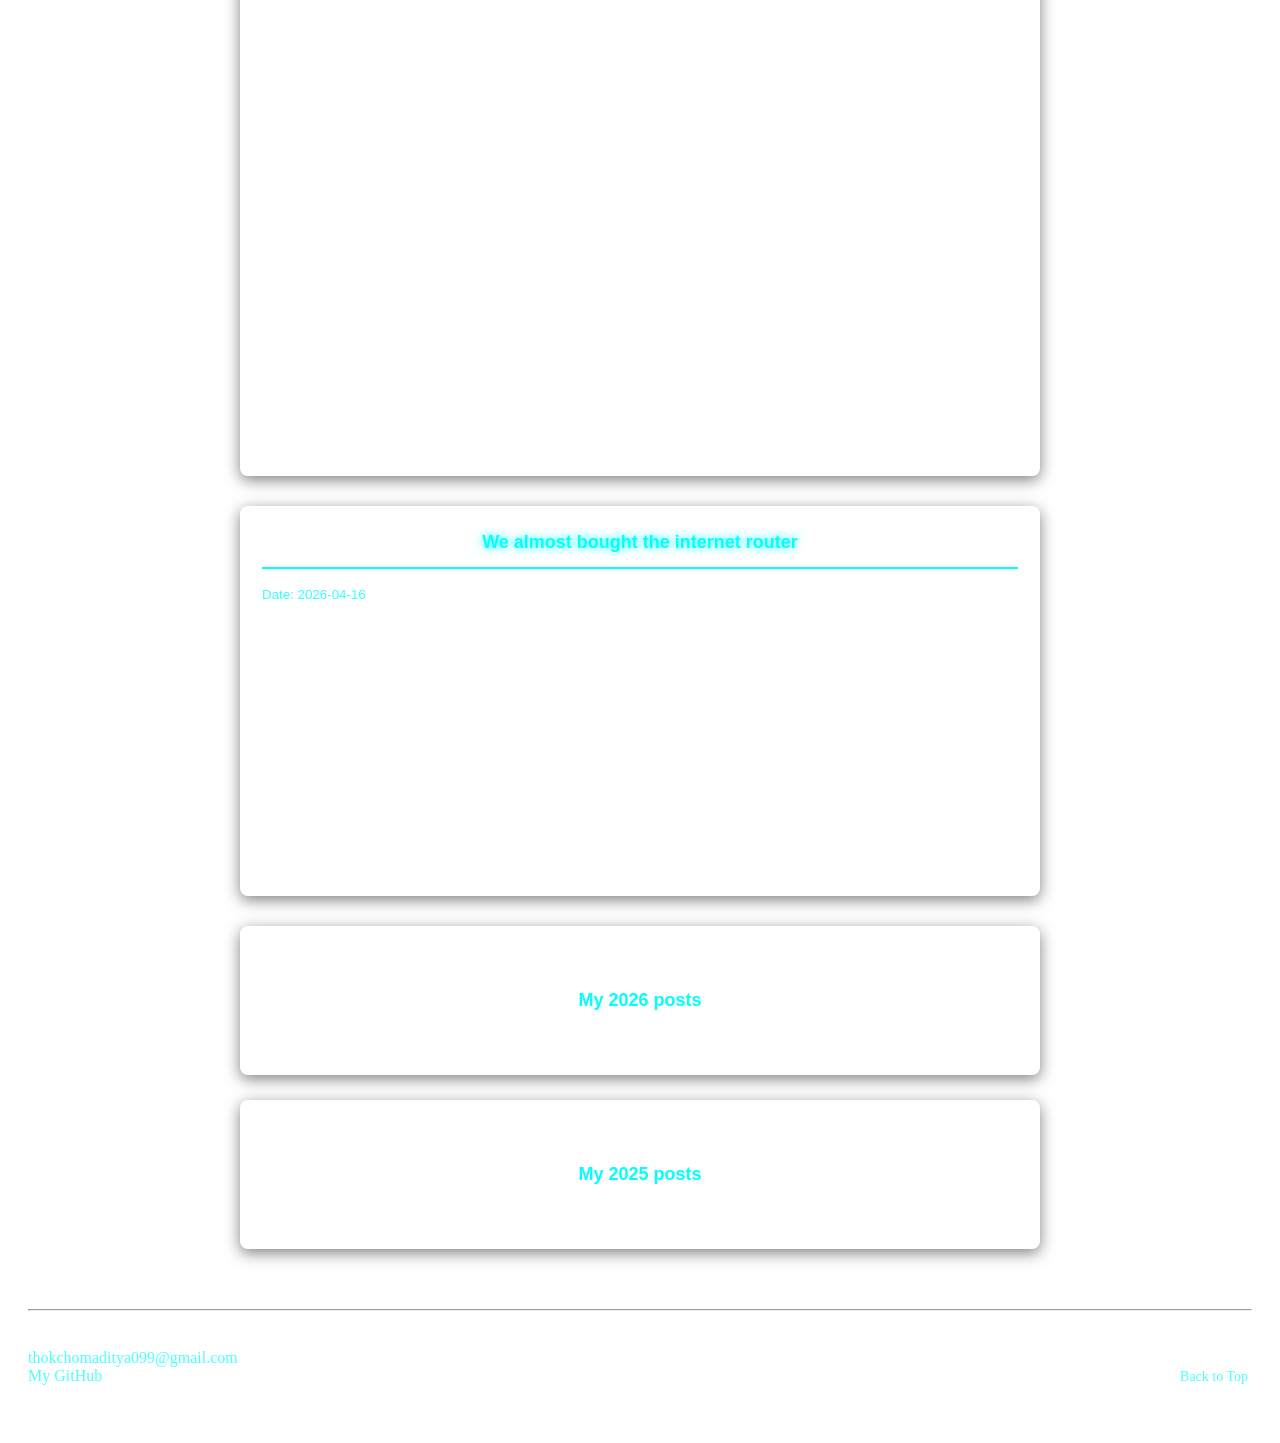
==== commit ca707774: "update" ====
--- a/index.html
+++ b/index.html
@@ -34,13 +34,24 @@
     -->
 
     <div class="boxes">
-        <h2 class="topics">My Music Journey</h2>
+        <h2 class="topics">My music journey</h2>
+        <small> Date: 2026-07-12</small>
+        <p>Man I never knew I would be so obsessed with music, like I have seen my friends being all crazy over songs and I could never properly relate to them. But now that I actually active discover new music follow different artists and listen to all sorts of albums, it is so amazing. Who could've thought listening to music could've been so fun?</p>
+        <p>Some albums I recently discovered and absolutely loved is to pimp a butterfly by kendrick, because the internet by Childish Gambino, freudian by Daniel Ceasar, college dropout, Graduation by Kanye and others.</p>
+        <p>Also I am relistening to all those albums I downloaded and it keeps getting better with every listen. At first call me if you get lost by tyler was not my vibe as much but now that it keeps getting recommended on youtube I am realizing its vibe and am absolutely enjoying it and now I am more open to rap and enjoy some hardcore raps but I still want it to be with some good productions.</p>
+        <p>Malcolm Todd is also an underrated artist, like people say he is white steve lacy but I prefer Malcolm over him. I don't know I didn't really give steve a proper try but still and Malcolm is also carving his own style and I absolutely dig it.</p>
+        <p>I also want to properly explore different artists like lil wayne, Kanye, SZA, etc.</p>
+        <p>Overall I feel like I have discovered my new obsession, so much so that I don't watch anime or read manga anymore like its been a month or so since I properly watched anything.</p>
+    </div>
+
+    <div class="boxes">
+        <h2 class="topics">Tyler, the bisexual</h2>
         <small>Date: 2026-06-19</small>
         <p>So, I have been listening to music a lot and I am obsessed with tyler, the creator's music.</p>
         <p>I first heard him on the TV with his hit "see you again" feat. Kali Uchis and although I enjoyed the song I didn't think much of tyler. Then after some time I started getting into hip hop and I heard st. chroma in an anime edit and I thought it was the coolest song ever so I found out about this album and listened to it for the first time and it was heavenly.</p>
         <P>One thing I appreciate about Chromakopia being my first album is that it is varied enough. It has some hype rap songs like "rah tah tah", "st. chroma",etc. Some romantic songs like "Darling, I" and some sad songs like "like him". Overall it was an amazing album and I am glad it was my first album experience.</P>
         <p>After that I listened to starboy album by the weeknd, Damn. by kendrik Lamar, AM by Arctic Monkeys and Blonde by Frank Ocean (peak album).</p>
-        <p>Recently, I completed flower boy, Igor, Don't tap the glass by tyler and all of them are amazing Igor especially. I won't go too deeply on them but know that Tyler is my favorite artist of all time.</p>
+        <p>Recently, I completed flower boy, Igor, Don't tap the glass by tyler and all of them are amazing, Igor especially. I won't go too deeply on them but know that Tyler is my favorite artist of all time.</p>
     </div>
 
     <div class="boxes">
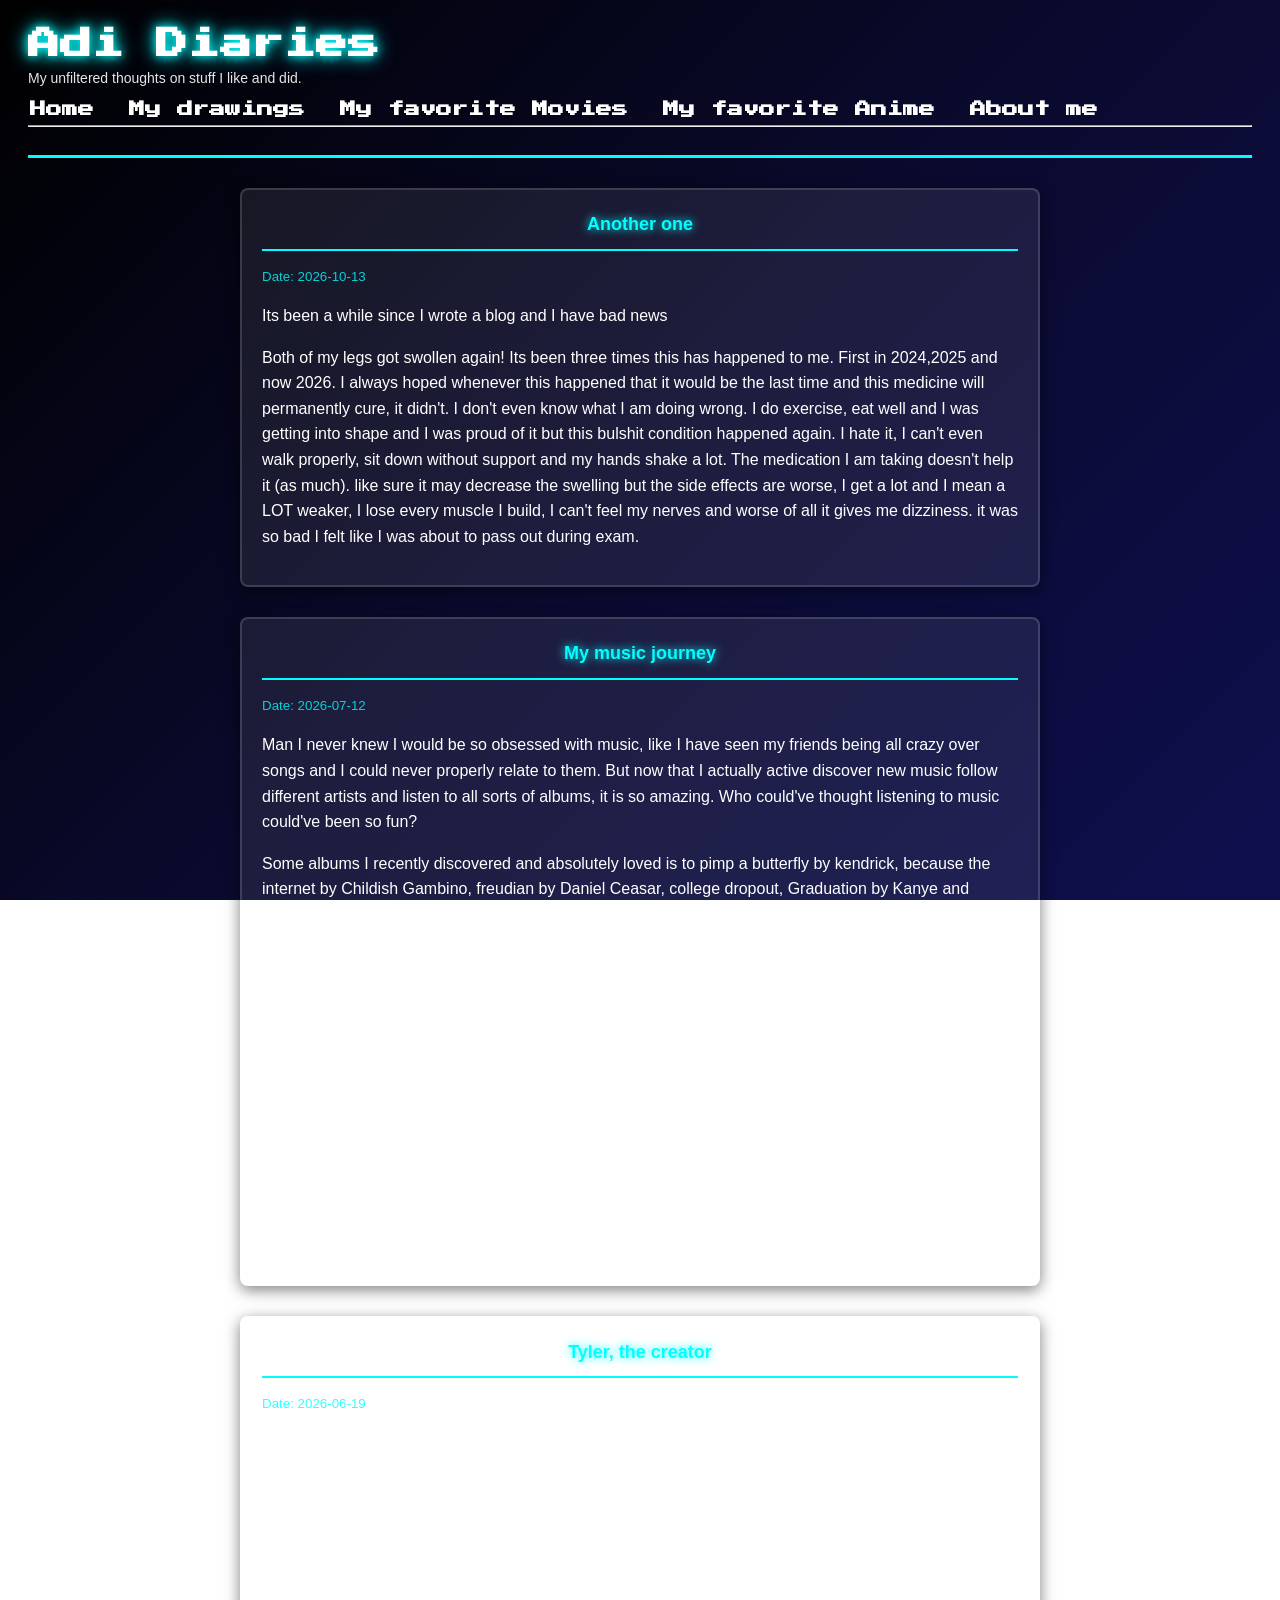
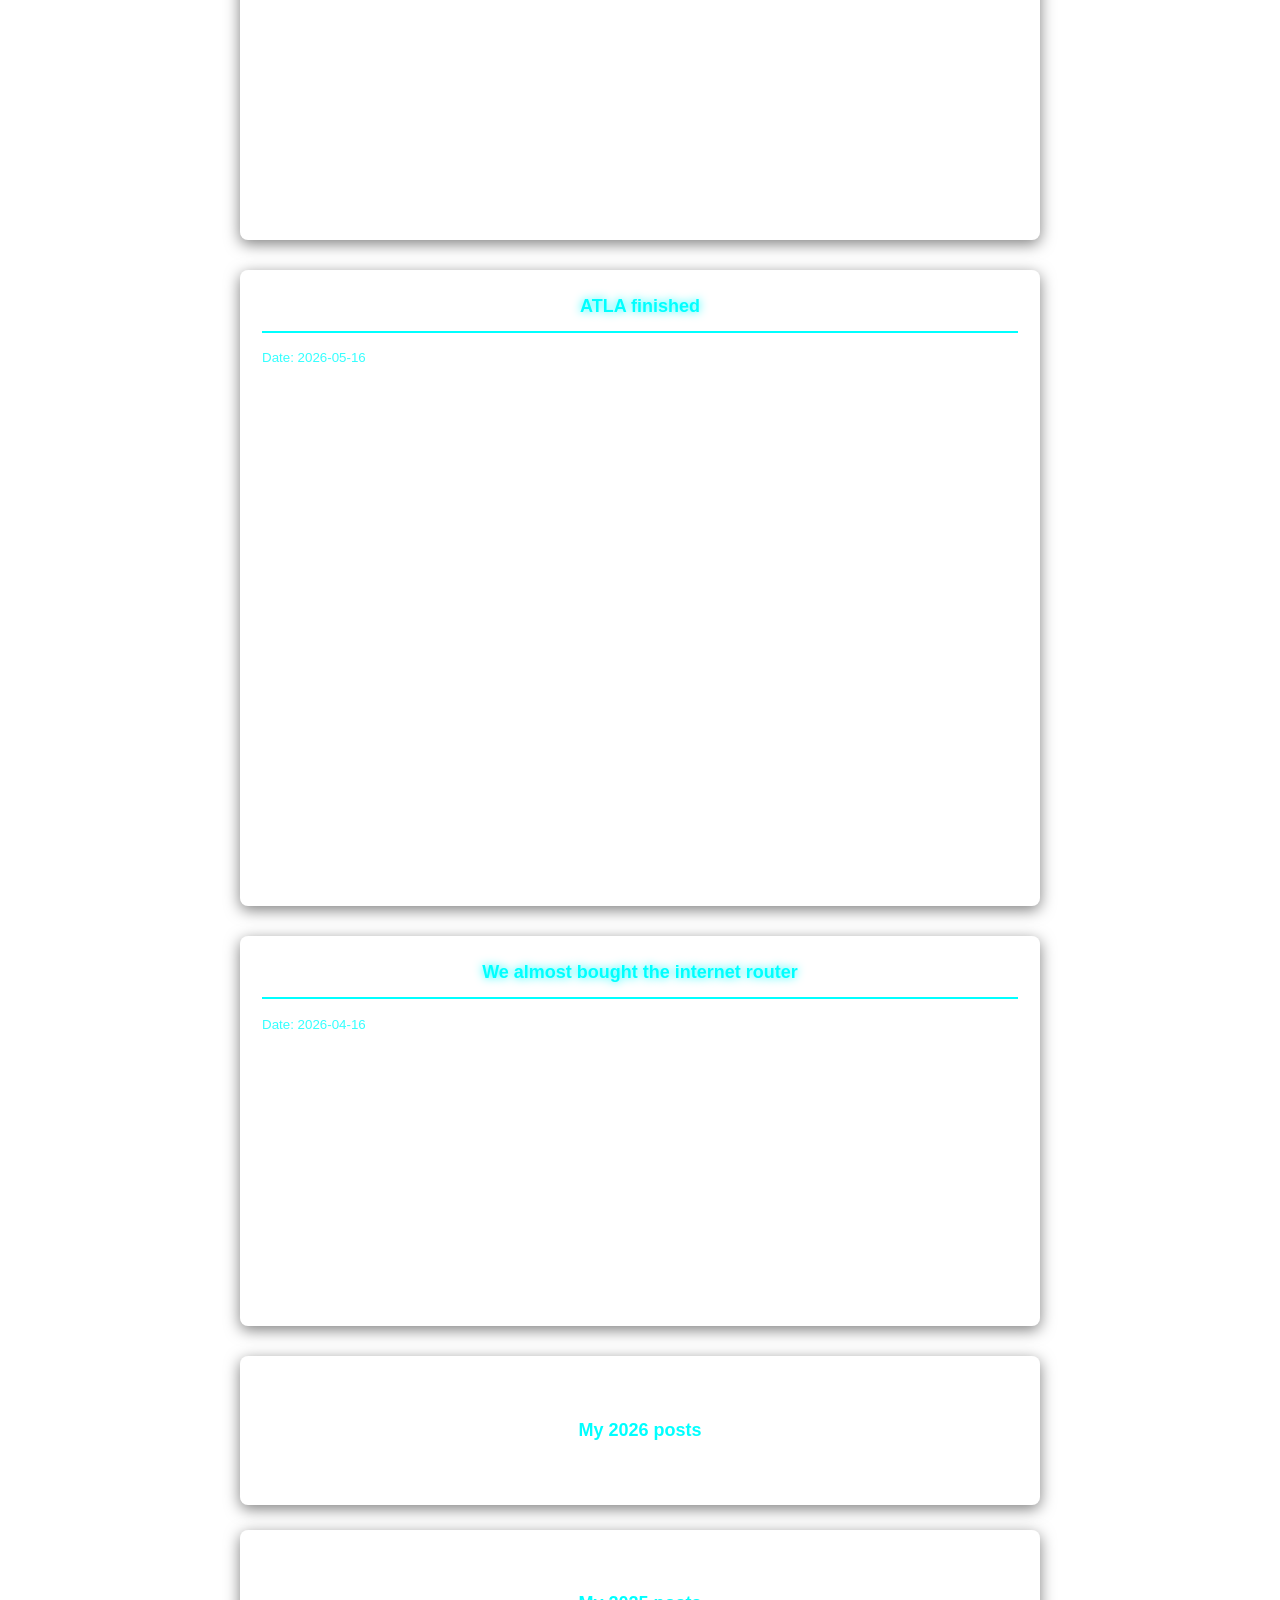
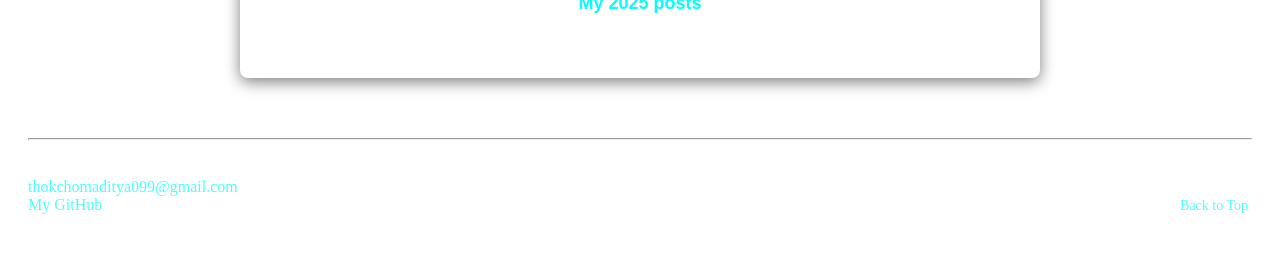
==== commit 4609f962: "updated the website" ====
--- a/index.html
+++ b/index.html
@@ -34,6 +34,13 @@
     -->
 
     <div class="boxes">
+        <h2 class="topics">Another one</h2>
+        <small> Date: 2026-10-13</small>
+        <p>Its been a while since I wrote a blog and I have bad news</p>
+        <p>Both of my legs got swollen again! Its been three times this has happened to me. First in 2024,2025 and now 2026. I always hoped whenever this happened that it would be the last time and this medicine will permanently cure, it didn't. I don't even know what I am doing wrong. I do exercise, eat well and I was getting into shape and I was proud of it but this bulshit condition happened again. I hate it, I can't even walk properly, sit down without support and my hands shake a lot. The medication I am taking doesn't help it (as much). like sure it may decrease the swelling but the side effects are worse, I get a lot and I mean a LOT weaker, I lose every muscle I build, I can't feel my nerves and worse of all it gives me dizziness. it was so bad I felt like I was about to pass out during exam.</p>
+    </div>
+
+    <div class="boxes">
         <h2 class="topics">My music journey</h2>
         <small> Date: 2026-07-12</small>
         <p>Man I never knew I would be so obsessed with music, like I have seen my friends being all crazy over songs and I could never properly relate to them. But now that I actually active discover new music follow different artists and listen to all sorts of albums, it is so amazing. Who could've thought listening to music could've been so fun?</p>
@@ -45,7 +52,7 @@
     </div>
 
     <div class="boxes">
-        <h2 class="topics">Tyler, the bisexual</h2>
+        <h2 class="topics">Tyler, the creator</h2>
         <small>Date: 2026-06-19</small>
         <p>So, I have been listening to music a lot and I am obsessed with tyler, the creator's music.</p>
         <p>I first heard him on the TV with his hit "see you again" feat. Kali Uchis and although I enjoyed the song I didn't think much of tyler. Then after some time I started getting into hip hop and I heard st. chroma in an anime edit and I thought it was the coolest song ever so I found out about this album and listened to it for the first time and it was heavenly.</p>
